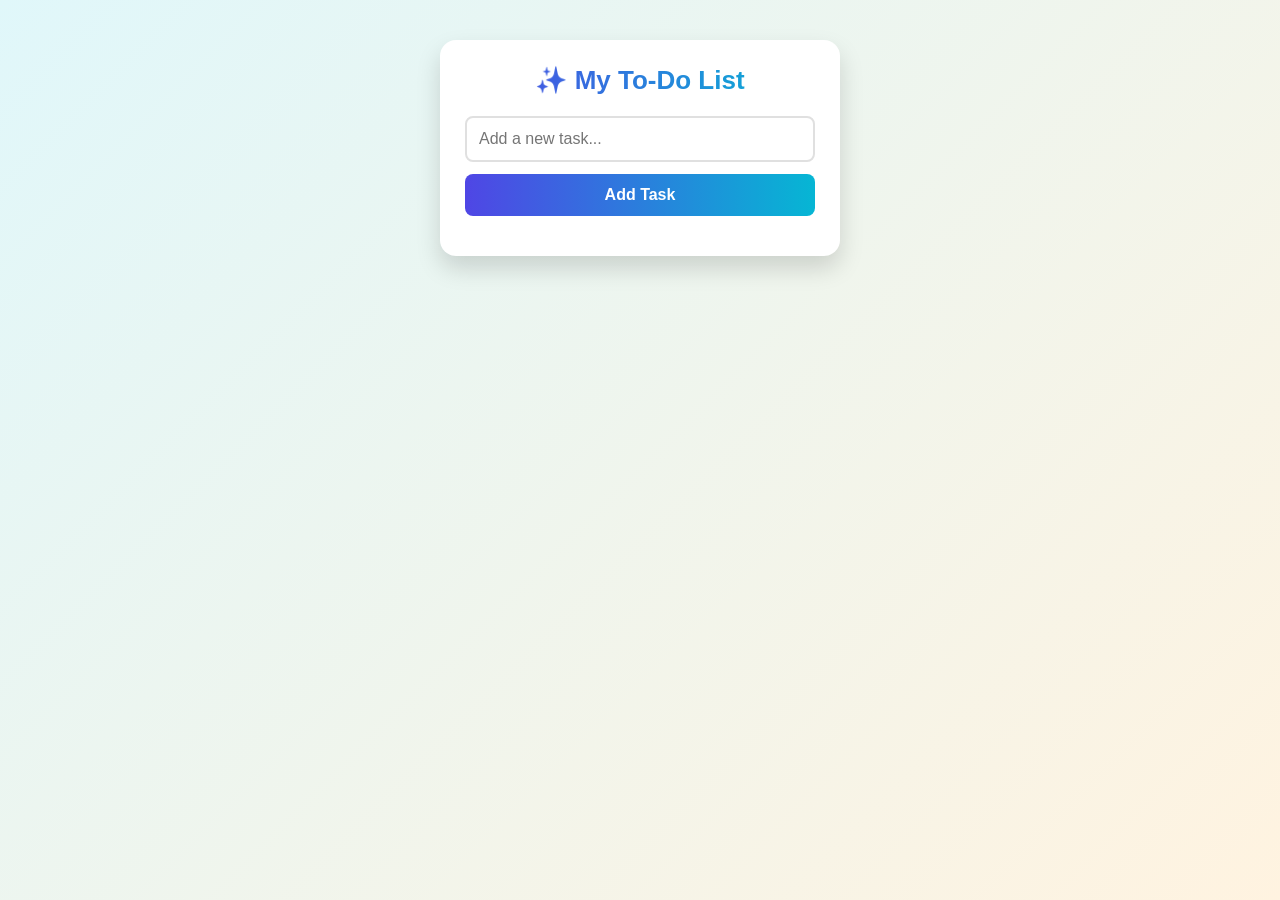
==== Day-1-TodoList/index.html @ 8a9e3949 "fix-issue-184" ====
<!DOCTYPE html>
<html lang="en">
<head>
  <meta charset="UTF-8">
  <title> To-Do List</title>
  <meta name="viewport" content="width=device-width, initial-scale=1">
  <style>
    * {
      box-sizing: border-box;
      margin: 0;
      padding: 0;
    }

    body {
      font-family: 'Segoe UI', sans-serif;
      background: linear-gradient(135deg, #e0f7fa, #fff3e0);
      display: flex;
      justify-content: center;
      align-items: flex-start;
      min-height: 100vh;
      padding: 40px 20px;
    }

    .todo-container {
      background: white;
      padding: 25px;
      border-radius: 16px;
      box-shadow: 0 12px 24px rgba(0, 0, 0, 0.15);
      width: 100%;
      max-width: 400px;
      animation: fadeIn 0.5s ease;
    }

    @keyframes fadeIn {
      from { opacity: 0; transform: translateY(20px); }
      to { opacity: 1; transform: translateY(0); }
    }

    h2 {
      background: linear-gradient(90deg, #4f46e5, #06b6d4);
      -webkit-background-clip: text;
      -webkit-text-fill-color: transparent;
      font-size: 26px;
      text-align: center;
      margin-bottom: 20px;
    }

    input[type="text"] {
      width: 100%;
      padding: 12px;
      margin-bottom: 12px;
      border: 2px solid #e0e0e0;
      border-radius: 8px;
      font-size: 16px;
      transition: border 0.2s ease;
    }

    input[type="text"]:focus {
      outline: none;
      border-color: #4f46e5;
    }

    button {
      width: 100%;
      padding: 12px;
      background: linear-gradient(90deg, #4f46e5, #06b6d4);
      color: white;
      border: none;
      font-weight: bold;
      font-size: 16px;
      border-radius: 8px;
      cursor: pointer;
      transition: transform 0.2s ease, box-shadow 0.2s ease;
    }

    button:hover {
      transform: scale(1.02);
      box-shadow: 0 4px 12px rgba(0, 0, 0, 0.1);
    }

    ul {
      list-style: none;
      padding: 0;
      margin-top: 15px;
    }

    li {
      background: #f8fafc;
      padding: 12px;
      border-radius: 10px;
      display: flex;
      justify-content: space-between;
      align-items: center;
      margin-bottom: 10px;
      transition: transform 0.2s;
    }

    li:hover {
      transform: translateX(3px);
    }

    li.completed span {
      text-decoration: line-through;
      color: #9ca3af;
      transition: color 0.3s ease;
    }

    .checkbox {
      margin-right: 10px;
      transform: scale(1.2);
      cursor: pointer;
    }

    .actions {
      display: flex;
      gap: 6px;
    }

    .edit-btn, .delete-btn {
      border: none;
      padding: 6px 8px;
      font-size: 14px;
      border-radius: 6px;
      cursor: pointer;
    }

    .edit-btn {
      background-color: #fde68a;
    }

    .delete-btn {
      background-color: #f87171;
      color: white;
    }

    @media (max-width: 480px) {
      .todo-container {
        padding: 20px;
      }

      h2 {
        font-size: 22px;
      }
    }
  </style>
</head>
<body>

<div class="todo-container">
  <h2>✨ My To-Do List</h2>
  <input type="text" id="taskInput" placeholder="Add a new task..." />
  <button onclick="addTask()">Add Task</button>
  <ul id="taskList"></ul>
</div>

<script>
  // Load tasks from localStorage
  window.onload = () => {
    const saved = localStorage.getItem("tasks");
    if (saved) {
      taskList.innerHTML = saved;
    }
  };

  const taskList = document.getElementById("taskList");

  function addTask() {
    const input = document.getElementById("taskInput");
    const taskText = input.value.trim();
    if (!taskText) return alert("Please enter a task!");

    const li = document.createElement("li");

    li.innerHTML = `
      <div style="display: flex; align-items: center;">
        <input type="checkbox" class="checkbox" onchange="toggleComplete(this)">
        <span>${taskText}</span>
      </div>
      <div class="actions">
        <button class="edit-btn" onclick="editTask(this)">✏️</button>
        <button class="delete-btn" onclick="deleteTask(this)">🗑️</button>
      </div>
    `;

    taskList.appendChild(li);
    document.getElementById("taskInput").value = "";
    saveTasks();
  }

  function deleteTask(button) {
    button.closest("li").remove();
    saveTasks();
  }

  function editTask(button) {
    const li = button.closest("li");
    const span = li.querySelector("span");
    const newText = prompt("Edit task:", span.textContent);
    if (newText !== null && newText.trim() !== "") {
      span.textContent = newText.trim();
      saveTasks();
    }
  }

  function toggleComplete(checkbox) {
    const li = checkbox.closest("li");
    li.classList.toggle("completed", checkbox.checked);
    saveTasks();
  }

  function saveTasks() {
    localStorage.setItem("tasks", taskList.innerHTML);
  }
</script>

</body>
</html>
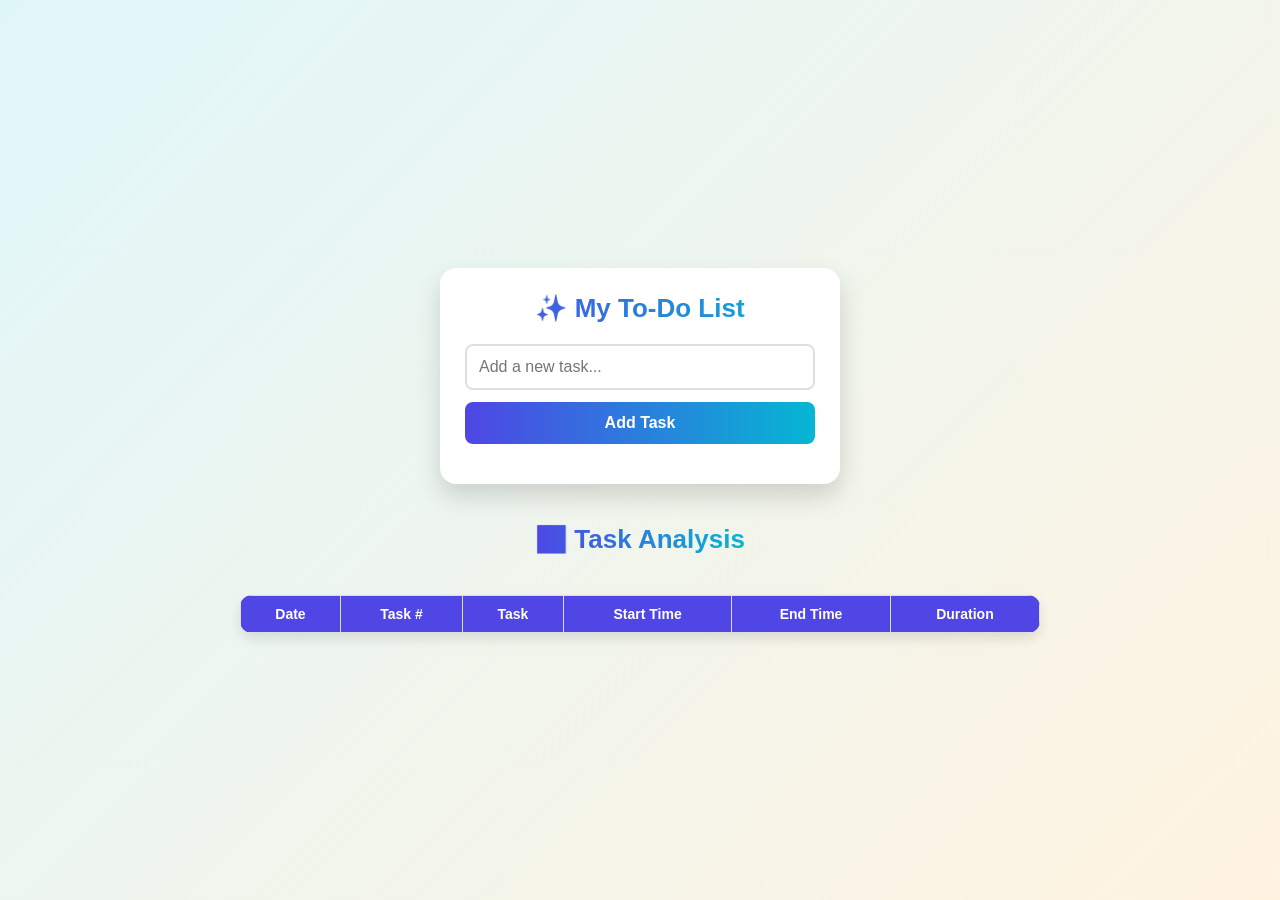
==== commit 05377dba: "Added New Feature" ====
--- a/Day-1-TodoList/index.html
+++ b/Day-1-TodoList/index.html
@@ -19,6 +19,8 @@
       align-items: flex-start;
       min-height: 100vh;
       padding: 40px 20px;
+      flex-direction: column;
+      align-items: center;
     }
 
     .todo-container {
@@ -29,6 +31,7 @@
       width: 100%;
       max-width: 400px;
       animation: fadeIn 0.5s ease;
+      margin-bottom: 40px;
     }
 
     @keyframes fadeIn {
@@ -133,6 +136,29 @@
       color: white;
     }
 
+    table {
+      width: 100%;
+      border-collapse: collapse;
+      margin-top: 20px;
+      max-width: 800px;
+      background: white;
+      box-shadow: 0 6px 12px rgba(0,0,0,0.1);
+      border-radius: 12px;
+      overflow: hidden;
+    }
+
+    th, td {
+      border: 1px solid #ddd;
+      padding: 10px 12px;
+      text-align: center;
+      font-size: 14px;
+    }
+
+    th {
+      background: #4f46e5;
+      color: white;
+    }
+
     @media (max-width: 480px) {
       .todo-container {
         padding: 20px;
@@ -140,6 +166,10 @@
 
       h2 {
         font-size: 22px;
+      }
+
+      table, th, td {
+        font-size: 12px;
       }
     }
   </style>
@@ -153,8 +183,26 @@
   <ul id="taskList"></ul>
 </div>
 
+<h2>📊 Task Analysis</h2>
+<table id="taskAnalysis">
+  <thead>
+    <tr>
+      <th>Date</th>
+      <th>Task #</th>
+      <th>Task</th>
+      <th>Start Time</th>
+      <th>End Time</th>
+      <th>Duration</th>
+    </tr>
+  </thead>
+  <tbody></tbody>
+</table>
+
 <script>
-  // Load tasks from localStorage
+  let taskCount = 0;
+  const taskList = document.getElementById("taskList");
+  const taskAnalysis = document.getElementById("taskAnalysis").querySelector("tbody");
+
   window.onload = () => {
     const saved = localStorage.getItem("tasks");
     if (saved) {
@@ -162,18 +210,18 @@
     }
   };
 
-  const taskList = document.getElementById("taskList");
-
   function addTask() {
     const input = document.getElementById("taskInput");
     const taskText = input.value.trim();
     if (!taskText) return alert("Please enter a task!");
 
     const li = document.createElement("li");
+    const taskId = ++taskCount;
+    const startTime = new Date();
 
     li.innerHTML = `
       <div style="display: flex; align-items: center;">
-        <input type="checkbox" class="checkbox" onchange="toggleComplete(this)">
+        <input type="checkbox" class="checkbox" onchange="toggleComplete(this, ${taskId})">
         <span>${taskText}</span>
       </div>
       <div class="actions">
@@ -182,8 +230,12 @@
       </div>
     `;
 
+    li.setAttribute("data-id", taskId);
+    li.setAttribute("data-start", startTime);
+    li.setAttribute("data-text", taskText);
+
     taskList.appendChild(li);
-    document.getElementById("taskInput").value = "";
+    input.value = "";
     saveTasks();
   }
 
@@ -198,13 +250,30 @@
     const newText = prompt("Edit task:", span.textContent);
     if (newText !== null && newText.trim() !== "") {
       span.textContent = newText.trim();
+      li.setAttribute("data-text", newText.trim());
       saveTasks();
     }
   }
 
-  function toggleComplete(checkbox) {
+  function toggleComplete(checkbox, taskId) {
     const li = checkbox.closest("li");
     li.classList.toggle("completed", checkbox.checked);
+    if (checkbox.checked) {
+      const endTime = new Date();
+      const startTime = new Date(li.getAttribute("data-start"));
+      const duration = Math.round((endTime - startTime) / 60000); // minutes
+
+      const row = document.createElement("tr");
+      row.innerHTML = `
+        <td>${startTime.toLocaleDateString()}</td>
+        <td>${taskId}</td>
+        <td>${li.getAttribute("data-text")}</td>
+        <td>${startTime.toLocaleTimeString()}</td>
+        <td>${endTime.toLocaleTimeString()}</td>
+        <td>${duration} mins</td>
+      `;
+      taskAnalysis.appendChild(row);
+    }
     saveTasks();
   }
 
